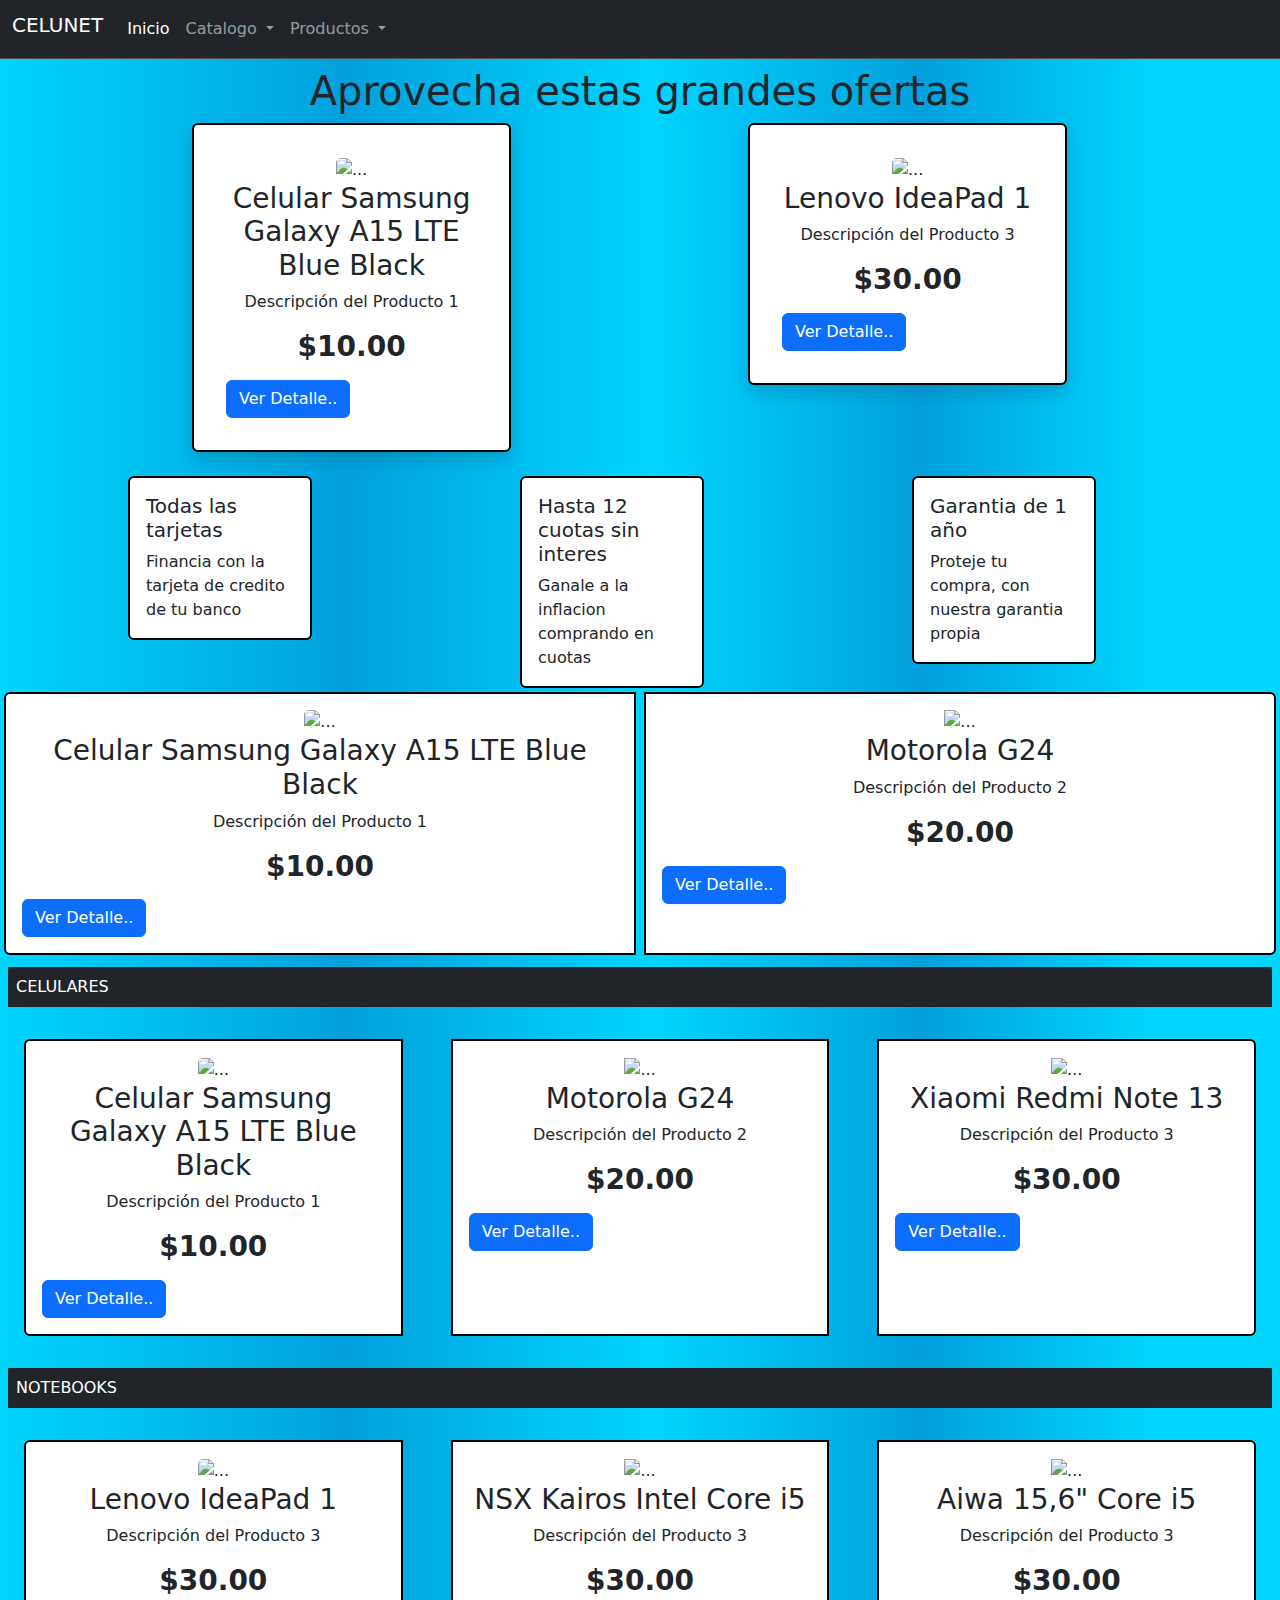
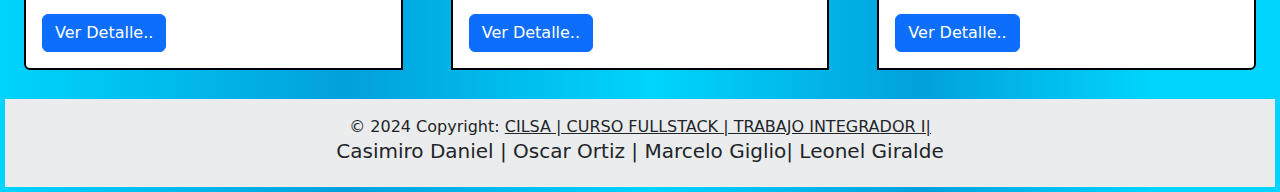
==== index.html @ dfaabbd1 "Merge branch 'main' into Oscar" ====
﻿<!DOCTYPE html>

<html lang="en" xmlns="http://www.w3.org/1999/xhtml">

<head>

    <meta charset="utf-8" />
    <title></title>
    <link rel="stylesheet" type="text/css" href="Style.css">
    <link href="https://cdn.jsdelivr.net/npm/bootstrap@5.3.3/dist/css/bootstrap.min.css" rel="stylesheet" integrity="sha384-QWTKZyjpPEjISv5WaRU9OFeRpok6YctnYmDr5pNlyT2bRjXh0JMhjY6hW+ALEwIH" crossorigin="anonymous">
</head>

<body>

<!-- navbar -->
<nav class="navbar  navbar-expand-lg bg-dark border-bottom border-body" data-bs-theme="dark">
  <div class="container-fluid">
      <a class="navbar-brand h1" href="#">
      CELUNET
    </a>
    <button class="navbar-toggler" type="button" data-bs-toggle="collapse" data-bs-target="#navbarNavDropdown" aria-controls="navbarNavDropdown" aria-expanded="false" aria-label="Toggle navigation">
      <span class="navbar-toggler-icon"></span>
    </button>
    <div class="collapse navbar-collapse" id="navbarNavDropdown">
      <ul class="navbar-nav">
        <li class="nav-item">
          <a class="nav-link active" aria-current="page" href="#">Inicio</a>
        </li>
        <li class="nav-item dropdown">
          <a class="nav-link dropdown-toggle" href="#" role="button" data-bs-toggle="dropdown" aria-expanded="false">
            Catalogo
          </a>
          <ul class="dropdown-menu">

            <li><a class="dropdown-item" href="#">Todo</a></li>
            <li><a class="dropdown-item" href="/Celulares.html">Celulares</a></li>
            <li><a class="dropdown-item" href="/Notebooks.html">Notebooks</a></li>
          </ul>
        </li>
        <li class="nav-item dropdown">
          <a class="nav-link dropdown-toggle" href="Descripcion.html" role="button" data-bs-toggle="dropdown" aria-expanded="false">
            Productos
          </a>
          <ul class="dropdown-menu">

            <li><a class="dropdown-item" href="Descripcion.html" data-id="1">Celular1</a></li>
            <li><a class="dropdown-item" href="Descripcion.html" data-id="2">Celular2</a></li>
            <li><a class="dropdown-item" href="Descripcion.html" data-id="3">Celular3</a></li>
            <li><a class="dropdown-item" href="Descripcion.html" data-id="4">Notebook1</a></li>
            <li><a class="dropdown-item" href="Descripcion.html" data-id="5">Notebook2</a></li>
            <li><a class="dropdown-item" href="Descripcion.html" data-id="6">Notebook3</a></li>

          </ul>
        </li>
      </ul>
    </div>
  </div>
</nav>
<!-- titulo -->
<p class="text-center m-2 h1">Aprovecha estas grandes ofertas</p>

<section class="oferta">
<div class="row">
  <div class="col-sm-6 mb-3 mb-sm-0">
    <div class="card shadow p-3 mb-4 " style="width:60%; border: 2px solid black">

    
      <div class="card-body">
        <div  class="text-center tarjeta" data-id="1"><!-- Aquí se mostrarán los datos --></div>
        <button class="btn-mostrar btn btn-primary " data-id="1">Ver Detalle..</button>
        <!--h5 class="card-title">Celular Samsung Galaxy A15 LTE Blue Black<h5>
        <p class="card-text">ANTES $419.999  AHORA $349.999</p>
        <a href="#" class="btn btn-primary">Ver Producto</a-->

      </div>
    </div>
  </div>
  <div class="col-sm-6 mb-3 mb-sm-0">
    <div class="card shadow p-3 mb-4 " style="width:60%; border: 2px solid black">

    
      <div class="card-body">
        <div  class="text-center tarjeta" data-id="4"><!-- Aquí se mostrarán los datos --></div>
        <button class="btn-mostrar btn btn-primary " data-id="1">Ver Detalle..</button>
        <!--h5 class="card-title">Notebook Lenovo IdeaPad 1 14” Intel Celeron<h5>
        <p class="card-text">ANTES $749.999    AHORA $699.999</p>
        <a href="#" class="btn btn-primary">Ver Producto</a-->

      </div>
    </div>
</div>
</section>
<!-- beneficios -->
<section class="beneficios">

      


    <div class="row">
      <div class="col-sm-4 mb-3 mb-sm-2">
        <div class="card" style="width:50%; border: 2px solid black">
          <div class="card-body">
            <h5 class="card-title">Todas las tarjetas</h5>
            <p class="card-text">Financia con la tarjeta de credito de tu banco</p>
          </div>
        </div>
      </div>
      <div class="col-sm-4">
        <div class="card" style="width:50%; border: 2px solid black">
          <div class="card-body">
            <h5 class="card-title">Hasta 12 cuotas sin interes</h5>
            <p class="card-text">Ganale a la inflacion comprando en cuotas</p>
          </div>
        </div>
      </div>
      <div class="col-sm-4">
        <div class="card" style="width:50%; border: 2px solid black">
          <div class="card-body">
            <h5 class="card-title">Garantia de 1 año</h5>
            <p class="card-text">Proteje tu compra, con nuestra garantia propia</p>
          </div>
        </div>
      </div>
    </div>
  </section>
  <!-- lista productos -->
  <div class="card-group">
    <div class="card m-1" style="border: 2px solid black">
      
      <div class="card-body">
        <div  class="text-center tarjeta" data-id="1"><!-- Aquí se mostrarán los datos --></div>
        <button class="btn-mostrar btn btn-primary " data-id="1">Ver Detalle..</button>
        <!--h5 class="card-title">Samsung Galaxy A15</h5>
        <button type="button" class="btn btn-primary">Ver Producto</button-->
      </div>
    </div>
    <div class="card m-1" style="border: 2px solid black">
     
      <div class="card-body">
        <div  class="text-center tarjeta" data-id="2"><!-- Aquí se mostrarán los datos --></div>
        <button class="btn-mostrar btn btn-primary " data-id="1">Ver Detalle..</button>
        <!--h5 class="card-title">Motorola G24</h5>
        <button type="button" class="btn btn-primary">Ver Producto</button-->
      </div>
    </div>

  </div>
</div>
</section>
<!-- lista productos -->

<span class="d-block m-2 p-2 text-bg-dark">CELULARES</span>

<div class="card-group">
  <div class="card m-4" style="border: 2px solid black">

    
    <div class="card-body" >
      <div  class="text-center tarjeta" data-id="1"><!-- Aquí se mostrarán los datos --></div>
      <button class="btn-mostrar btn btn-primary " data-id="1">Ver Detalle..</button>
      <!--h5 class="card-title">Samsung Galaxy A15</h5>
      <button type="button" class="btn btn-primary">Ver Producto</button-->
    </div>
  </div>
  <div class="card m-4" style="border: 2px solid black">
    
    <div class="card-body">
      <div  class="text-center tarjeta" data-id="2"><!-- Aquí se mostrarán los datos --></div>
      <button class="btn-mostrar btn btn-primary " data-id="2">Ver Detalle..</button>
      <!--h5 class="card-title">Motorola G24</h5>
      <button type="button" class="btn btn-primary">Ver Producto</button-->
    </div>
  </div>
  <div class="card m-4" style="border: 2px solid black">
    
    <div class="card-body">
      <div  class="text-center tarjeta" data-id="3"><!-- Aquí se mostrarán los datos --></div>
      <button class="btn-mostrar btn btn-primary " data-id="3">Ver Detalle..</button>
      <!--h5 class="card-title">Xiaomi Redmi Note 13</h5>
      <button type="button" class="btn btn-primary">Ver Producto</button-->
    </div>
  </div>
  </div>

  <span class="d-block m-2 p-2 text-bg-dark">NOTEBOOKS</span>

  <div class="card-group">

    <div class="card m-4" style="border: 2px solid black">
     
      <div class="card-body">
        <div  class="text-center tarjeta" data-id="4"><!-- Aquí se mostrarán los datos --></div>
        <button class="btn-mostrar btn btn-primary " data-id="4">Ver Detalle..</button>
        <!--h5 class="card-title">Lenovo IdeaPad 1 </h5>
        <button type="button" class="btn btn-primary">Ver Producto</button-->
      </div>
    </div>
    <div class="card m-4" style="border: 2px solid black">
     
      <div class="card-body">
        <div  class="text-center tarjeta" data-id="5"><!-- Aquí se mostrarán los datos --></div>
        <button class="btn-mostrar btn btn-primary " data-id="5">Ver Detalle..</button>
        <!--h5 class="card-title">NSX Kairos Intel Core i5 </h5>
        <button type="button" class="btn btn-primary">Ver Producto</button-->
      </div>
    </div>
    <div class="card m-4" style="border: 2px solid black">
     
      <div class="card-body">
        <div  class="text-center tarjeta" data-id="6"><!-- Aquí se mostrarán los datos --></div>
        <button class="btn-mostrar btn btn-primary " data-id="6">Ver Detalle..</button>
        <!--h5 class="card-title"> Aiwa 15,6" Core i5</h5>
        <button type="button" class="btn btn-primary">Ver Producto</button-->

      </div>

    </div>
  </div>
  <!-- footer -->
  <footer class="bg-body-tertiary text-center" style="margin: 5px;">


  <!-- Copyright -->
  <div class="text-center p-3" style="background-color: rgba(0, 0, 0, 0.05);">
    © 2024 Copyright:
    <a class="text-body" href=""> CILSA | CURSO FULLSTACK | TRABAJO INTEGRADOR I|</a>
    <p class="text-center h5">Casimiro Daniel | Oscar Ortiz | Marcelo Giglio| Leonel Giralde</p>
  </div>
</footer>
</div>


<script src="https://cdn.jsdelivr.net/npm/bootstrap@5.3.3/dist/js/bootstrap.bundle.min.js" integrity="sha384-YvpcrYf0tY3lHB60NNkmXc5s9fDVZLESaAA55NDzOxhy9GkcIdslK1eN7N6jIeHz" crossorigin="anonymous"></script>
<script src="Script1.js"></script>
</body>
</html>
---- Style.css ----
﻿body {
	background: linear-gradient(90deg, rgba(0, 212, 255, 1) 0%, rgba(2, 160, 221, 1) 27%, rgba(0, 212, 255, 1) 51%, rgba(2, 160, 221, 1) 72%, rgba(0, 212, 255, 1) 90%);
}

.oferta {
	margin-left: 15%;

}

.beneficios {
	margin-left: 10%;
}

.item {
	border-radius: 10px;
}

.item img {
	object-fit: cover;
	border-radius: 10px 10px 0 0;
	transition: all .5s;
}

.item:hover {
	box-shadow: 0 10px 20px rgba(0, 0, 0, 0.20);
}

.item figure {
	overflow: hidden;
}

.item:hover img {
	transform: scale(1.2);
	/*Escalar un 120%*/
}
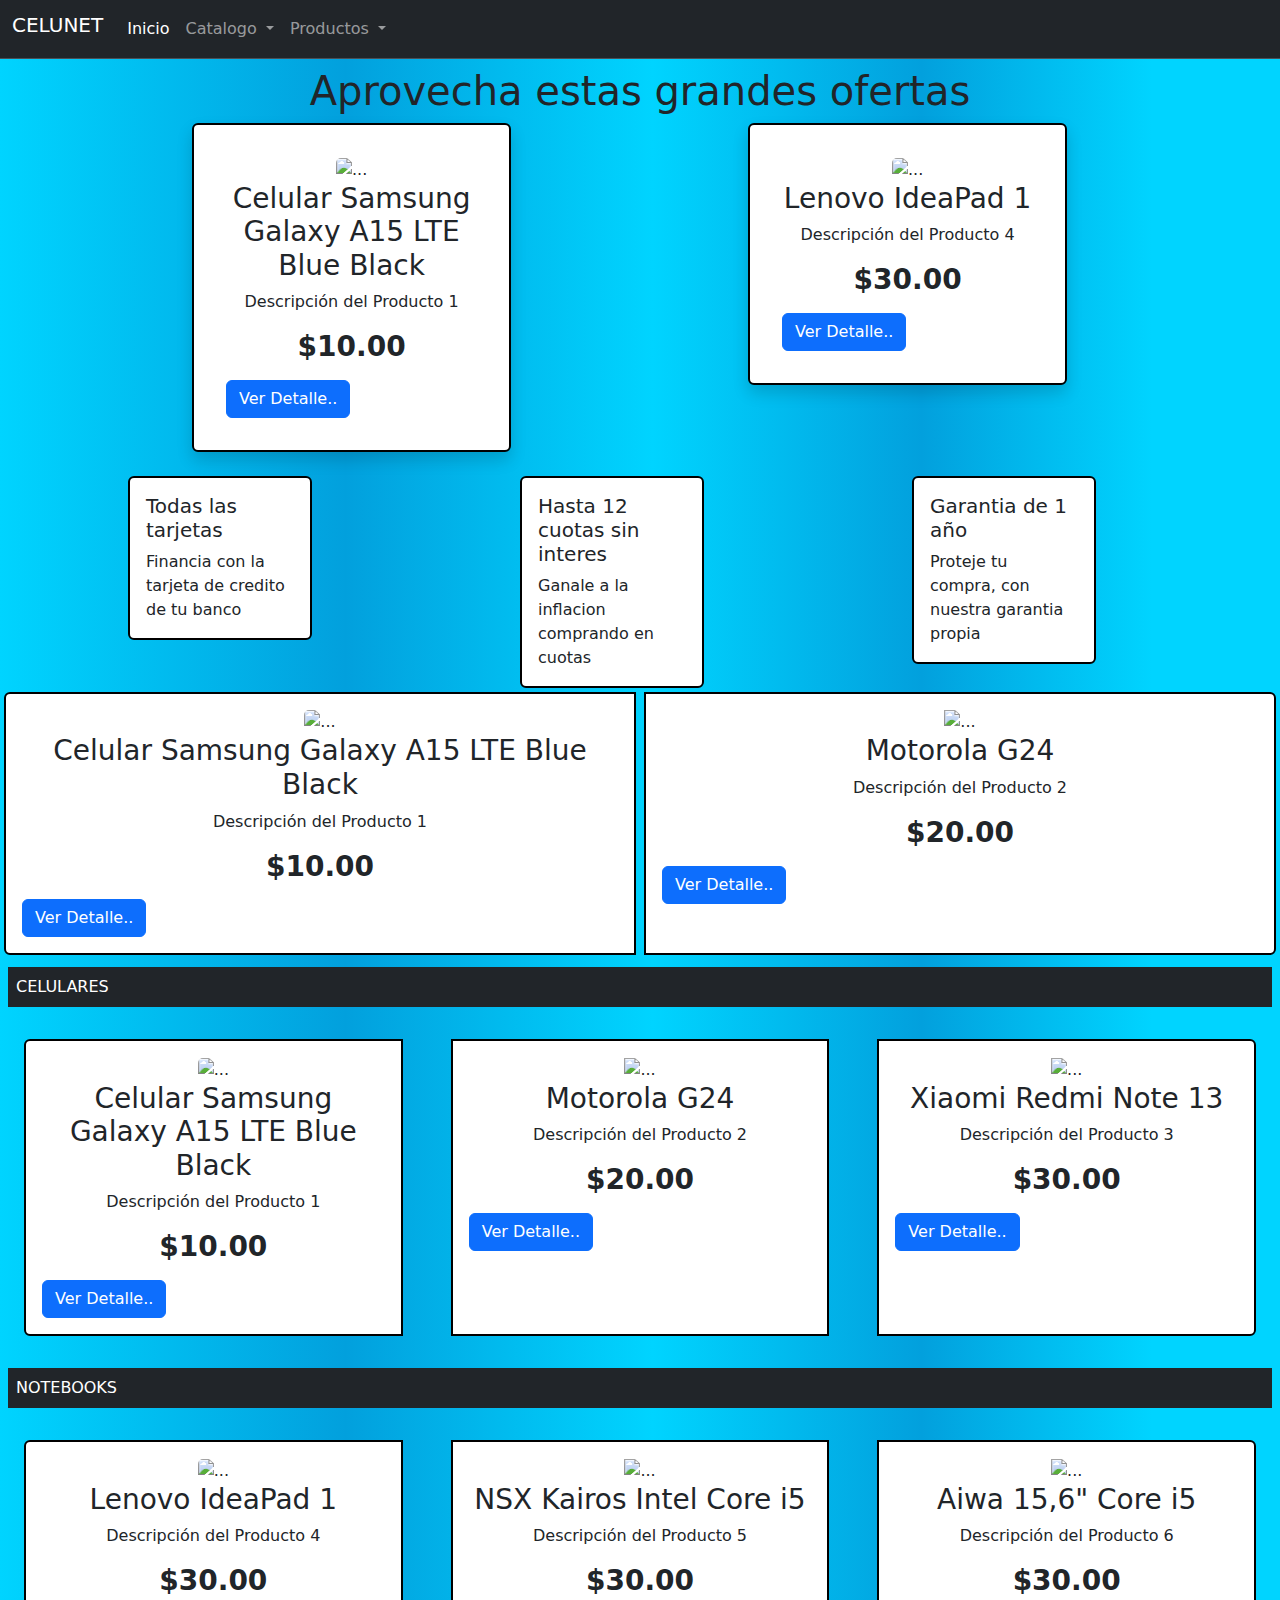
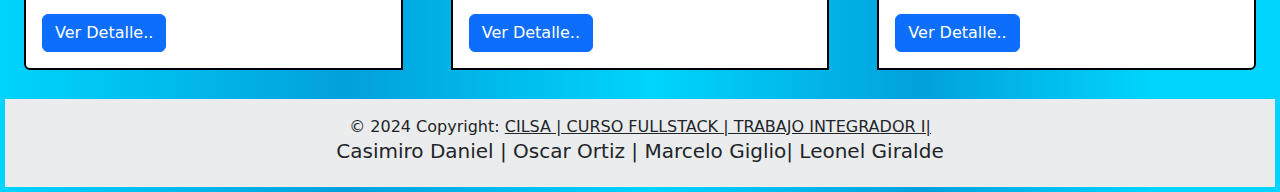
==== commit 31eaa635: "Datalle del producto" ====
--- a/index.html
+++ b/index.html
@@ -15,7 +15,7 @@
 <!-- navbar -->
 <nav class="navbar  navbar-expand-lg bg-dark border-bottom border-body" data-bs-theme="dark">
   <div class="container-fluid">
-      <a class="navbar-brand h1" href="#">
+      <a class="navbar-brand h1" href="/index.html">
       CELUNET
     </a>
     <button class="navbar-toggler" type="button" data-bs-toggle="collapse" data-bs-target="#navbarNavDropdown" aria-controls="navbarNavDropdown" aria-expanded="false" aria-label="Toggle navigation">
@@ -31,7 +31,6 @@
             Catalogo
           </a>
           <ul class="dropdown-menu">
-
             <li><a class="dropdown-item" href="#">Todo</a></li>
             <li><a class="dropdown-item" href="/Celulares.html">Celulares</a></li>
             <li><a class="dropdown-item" href="/Notebooks.html">Notebooks</a></li>
@@ -42,14 +41,12 @@
             Productos
           </a>
           <ul class="dropdown-menu">
-
-            <li><a class="dropdown-item" href="Descripcion.html" data-id="1">Celular1</a></li>
-            <li><a class="dropdown-item" href="Descripcion.html" data-id="2">Celular2</a></li>
-            <li><a class="dropdown-item" href="Descripcion.html" data-id="3">Celular3</a></li>
-            <li><a class="dropdown-item" href="Descripcion.html" data-id="4">Notebook1</a></li>
-            <li><a class="dropdown-item" href="Descripcion.html" data-id="5">Notebook2</a></li>
-            <li><a class="dropdown-item" href="Descripcion.html" data-id="6">Notebook3</a></li>
-
+            <li><a class="dropdown-item item" data-id="1">Celular1</a></li>
+            <li><a class="dropdown-item item" data-id="2">Celular2</a></li>
+            <li><a class="dropdown-item item" data-id="3">Celular3</a></li>
+            <li><a class="dropdown-item item" data-id="4">Notebook1</a></li>
+            <li><a class="dropdown-item item" data-id="5">Notebook2</a></li>
+            <li><a class="dropdown-item item" data-id="6">Notebook3</a></li>
           </ul>
         </li>
       </ul>
@@ -63,29 +60,21 @@
 <div class="row">
   <div class="col-sm-6 mb-3 mb-sm-0">
     <div class="card shadow p-3 mb-4 " style="width:60%; border: 2px solid black">
-
     
       <div class="card-body">
         <div  class="text-center tarjeta" data-id="1"><!-- Aquí se mostrarán los datos --></div>
-        <button class="btn-mostrar btn btn-primary " data-id="1">Ver Detalle..</button>
-        <!--h5 class="card-title">Celular Samsung Galaxy A15 LTE Blue Black<h5>
-        <p class="card-text">ANTES $419.999  AHORA $349.999</p>
-        <a href="#" class="btn btn-primary">Ver Producto</a-->
-
+        <button class="btn-mostrar btn btn-primary item" data-id="1">Ver Detalle..</button>
+      
       </div>
     </div>
   </div>
   <div class="col-sm-6 mb-3 mb-sm-0">
     <div class="card shadow p-3 mb-4 " style="width:60%; border: 2px solid black">
-
     
       <div class="card-body">
         <div  class="text-center tarjeta" data-id="4"><!-- Aquí se mostrarán los datos --></div>
-        <button class="btn-mostrar btn btn-primary " data-id="1">Ver Detalle..</button>
-        <!--h5 class="card-title">Notebook Lenovo IdeaPad 1 14” Intel Celeron<h5>
-        <p class="card-text">ANTES $749.999    AHORA $699.999</p>
-        <a href="#" class="btn btn-primary">Ver Producto</a-->
-
+        <button class="btn-mostrar btn btn-primary item" data-id="4">Ver Detalle..</button>
+       
       </div>
     </div>
 </div>
@@ -129,18 +118,16 @@
       
       <div class="card-body">
         <div  class="text-center tarjeta" data-id="1"><!-- Aquí se mostrarán los datos --></div>
-        <button class="btn-mostrar btn btn-primary " data-id="1">Ver Detalle..</button>
-        <!--h5 class="card-title">Samsung Galaxy A15</h5>
-        <button type="button" class="btn btn-primary">Ver Producto</button-->
+        <button class="btn-mostrar btn btn-primary item" data-id="1">Ver Detalle..</button>
+        
       </div>
     </div>
     <div class="card m-1" style="border: 2px solid black">
      
       <div class="card-body">
         <div  class="text-center tarjeta" data-id="2"><!-- Aquí se mostrarán los datos --></div>
-        <button class="btn-mostrar btn btn-primary " data-id="1">Ver Detalle..</button>
-        <!--h5 class="card-title">Motorola G24</h5>
-        <button type="button" class="btn btn-primary">Ver Producto</button-->
+        <button class="btn-mostrar btn btn-primary item" data-id="2">Ver Detalle..</button>
+        
       </div>
     </div>
 
@@ -153,31 +140,27 @@
 
 <div class="card-group">
   <div class="card m-4" style="border: 2px solid black">
-
     
     <div class="card-body" >
       <div  class="text-center tarjeta" data-id="1"><!-- Aquí se mostrarán los datos --></div>
-      <button class="btn-mostrar btn btn-primary " data-id="1">Ver Detalle..</button>
-      <!--h5 class="card-title">Samsung Galaxy A15</h5>
-      <button type="button" class="btn btn-primary">Ver Producto</button-->
+      <button class="btn-mostrar btn btn-primary item" data-id="1">Ver Detalle..</button>
+      
     </div>
   </div>
   <div class="card m-4" style="border: 2px solid black">
     
     <div class="card-body">
       <div  class="text-center tarjeta" data-id="2"><!-- Aquí se mostrarán los datos --></div>
-      <button class="btn-mostrar btn btn-primary " data-id="2">Ver Detalle..</button>
-      <!--h5 class="card-title">Motorola G24</h5>
-      <button type="button" class="btn btn-primary">Ver Producto</button-->
+      <button class="btn-mostrar btn btn-primary item" data-id="2">Ver Detalle..</button>
+      
     </div>
   </div>
   <div class="card m-4" style="border: 2px solid black">
     
     <div class="card-body">
       <div  class="text-center tarjeta" data-id="3"><!-- Aquí se mostrarán los datos --></div>
-      <button class="btn-mostrar btn btn-primary " data-id="3">Ver Detalle..</button>
-      <!--h5 class="card-title">Xiaomi Redmi Note 13</h5>
-      <button type="button" class="btn btn-primary">Ver Producto</button-->
+      <button class="btn-mostrar btn btn-primary item" data-id="3">Ver Detalle..</button>
+      
     </div>
   </div>
   </div>
@@ -190,30 +173,26 @@
      
       <div class="card-body">
         <div  class="text-center tarjeta" data-id="4"><!-- Aquí se mostrarán los datos --></div>
-        <button class="btn-mostrar btn btn-primary " data-id="4">Ver Detalle..</button>
-        <!--h5 class="card-title">Lenovo IdeaPad 1 </h5>
-        <button type="button" class="btn btn-primary">Ver Producto</button-->
+        <button class="btn-mostrar btn btn-primary item" data-id="4">Ver Detalle..</button>
+        
       </div>
     </div>
     <div class="card m-4" style="border: 2px solid black">
      
       <div class="card-body">
         <div  class="text-center tarjeta" data-id="5"><!-- Aquí se mostrarán los datos --></div>
-        <button class="btn-mostrar btn btn-primary " data-id="5">Ver Detalle..</button>
-        <!--h5 class="card-title">NSX Kairos Intel Core i5 </h5>
-        <button type="button" class="btn btn-primary">Ver Producto</button-->
+        <button class="btn-mostrar btn btn-primary item" data-id="5">Ver Detalle..</button>
+        
       </div>
     </div>
     <div class="card m-4" style="border: 2px solid black">
      
       <div class="card-body">
         <div  class="text-center tarjeta" data-id="6"><!-- Aquí se mostrarán los datos --></div>
-        <button class="btn-mostrar btn btn-primary " data-id="6">Ver Detalle..</button>
-        <!--h5 class="card-title"> Aiwa 15,6" Core i5</h5>
-        <button type="button" class="btn btn-primary">Ver Producto</button-->
-
-      </div>
-
+        <button class="btn-mostrar btn btn-primary item" data-id="6">Ver Detalle..</button>
+        
+
+      </div>
     </div>
   </div>
   <!-- footer -->
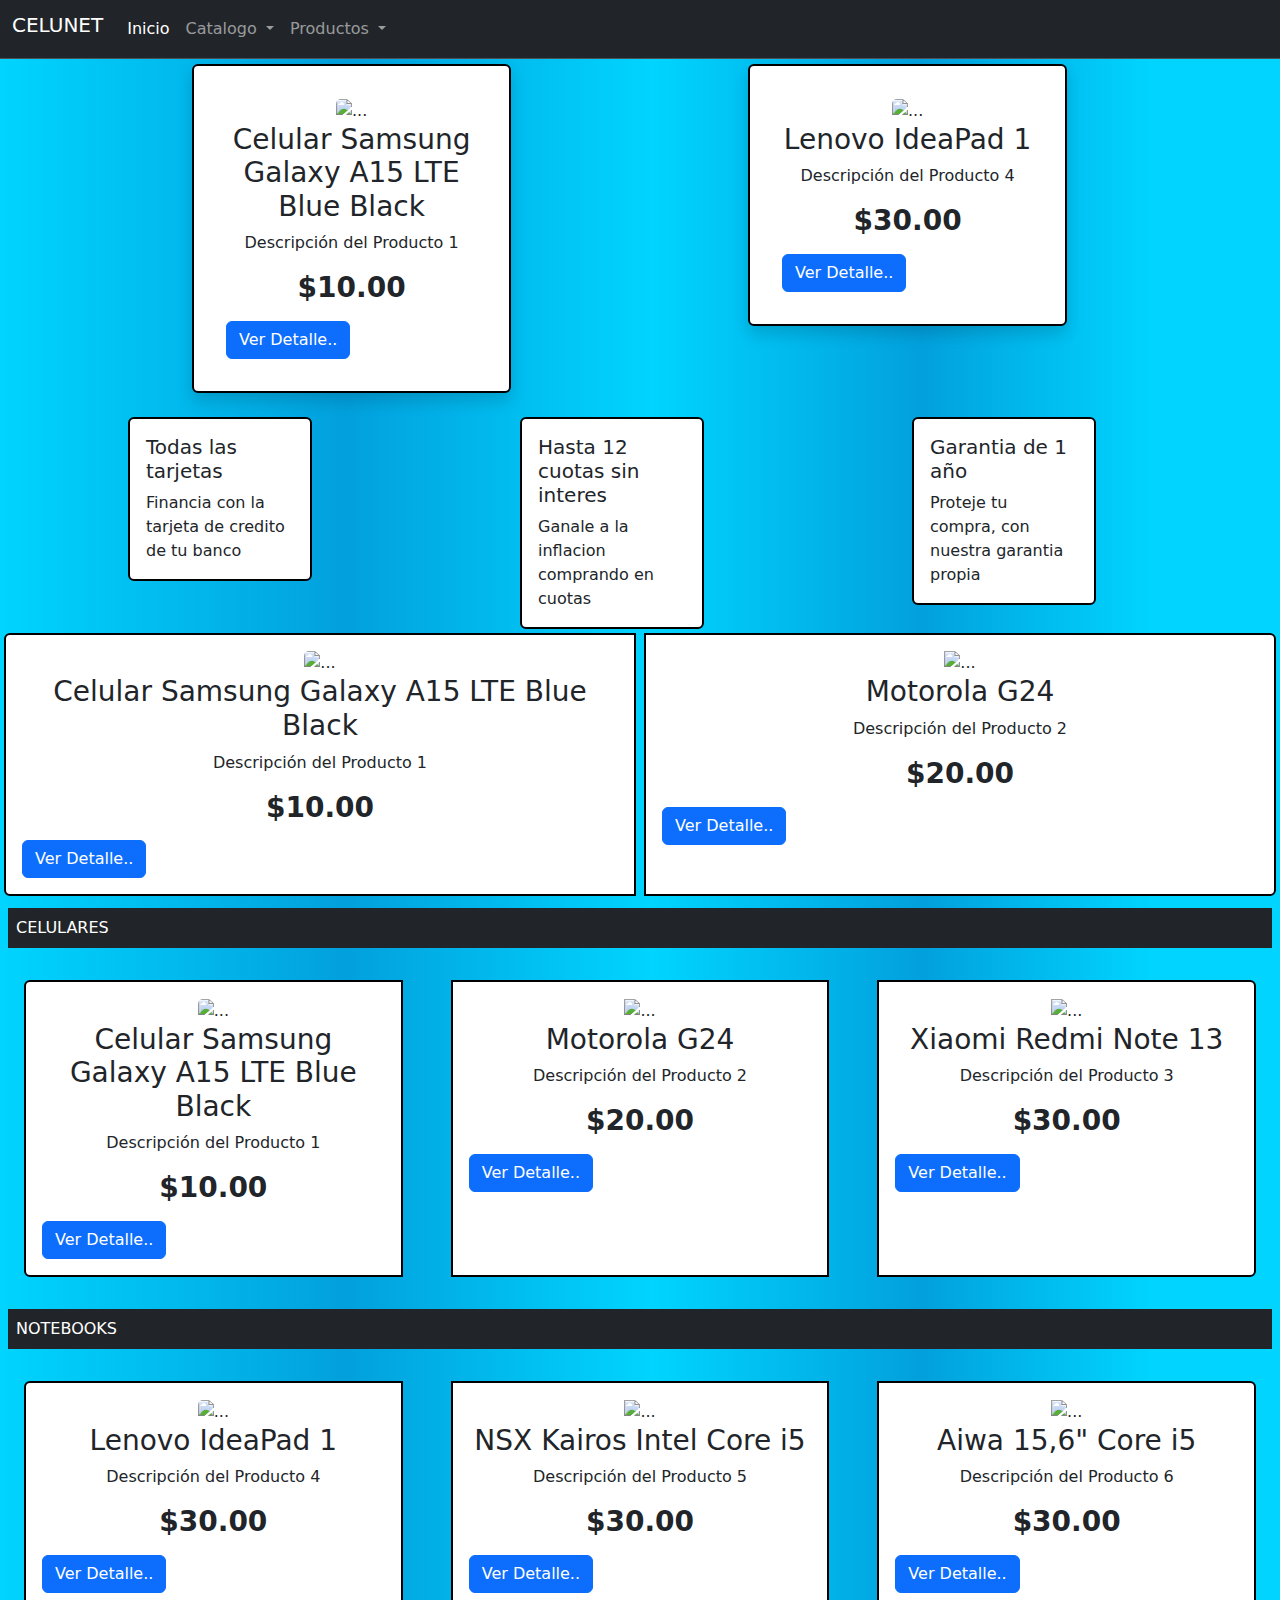
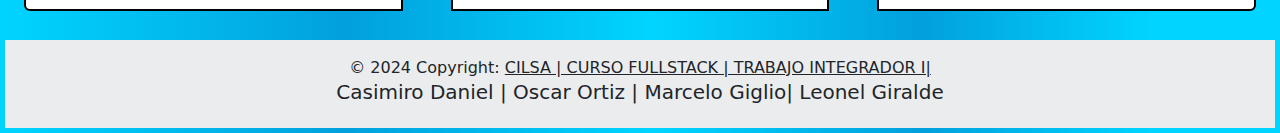
==== commit 837b6d36: "Actualiza Notebooks.hml" ====
--- a/index.html
+++ b/index.html
@@ -13,7 +13,7 @@
 <body>
 
 <!-- navbar -->
-<nav class="navbar  navbar-expand-lg bg-dark border-bottom border-body" data-bs-theme="dark">
+<nav class="navbar  navbar-expand-lg bg-dark border-bottom border-body fixed-top" data-bs-theme="dark">
   <div class="container-fluid">
       <a class="navbar-brand h1" href="/index.html">
       CELUNET
@@ -24,14 +24,14 @@
     <div class="collapse navbar-collapse" id="navbarNavDropdown">
       <ul class="navbar-nav">
         <li class="nav-item">
-          <a class="nav-link active" aria-current="page" href="#">Inicio</a>
+          <a class="nav-link active" aria-current="page" href="/index.html">Inicio</a>
         </li>
         <li class="nav-item dropdown">
           <a class="nav-link dropdown-toggle" href="#" role="button" data-bs-toggle="dropdown" aria-expanded="false">
             Catalogo
           </a>
           <ul class="dropdown-menu">
-            <li><a class="dropdown-item" href="#">Todo</a></li>
+            <li><a class="dropdown-item" href="/Todo.html">Todo</a></li>
             <li><a class="dropdown-item" href="/Celulares.html">Celulares</a></li>
             <li><a class="dropdown-item" href="/Notebooks.html">Notebooks</a></li>
           </ul>
@@ -41,12 +41,12 @@
             Productos
           </a>
           <ul class="dropdown-menu">
-            <li><a class="dropdown-item item" data-id="1">Celular1</a></li>
-            <li><a class="dropdown-item item" data-id="2">Celular2</a></li>
-            <li><a class="dropdown-item item" data-id="3">Celular3</a></li>
-            <li><a class="dropdown-item item" data-id="4">Notebook1</a></li>
-            <li><a class="dropdown-item item" data-id="5">Notebook2</a></li>
-            <li><a class="dropdown-item item" data-id="6">Notebook3</a></li>
+            <li><a class="dropdown-item item" data-id="1">Celular Samsung Galaxy</a></li>
+            <li><a class="dropdown-item item" data-id="2">Celular Motorola G24</a></li>
+            <li><a class="dropdown-item item" data-id="3">Celular Xiaomi Redmi</a></li>
+            <li><a class="dropdown-item item" data-id="4">Notebook Lenovo IdeaPad 1</a></li>
+            <li><a class="dropdown-item item" data-id="5">Notebook NSX Kairos</a></li>
+            <li><a class="dropdown-item item" data-id="6">Notebook Aiwa 15,6"</a></li>
           </ul>
         </li>
       </ul>
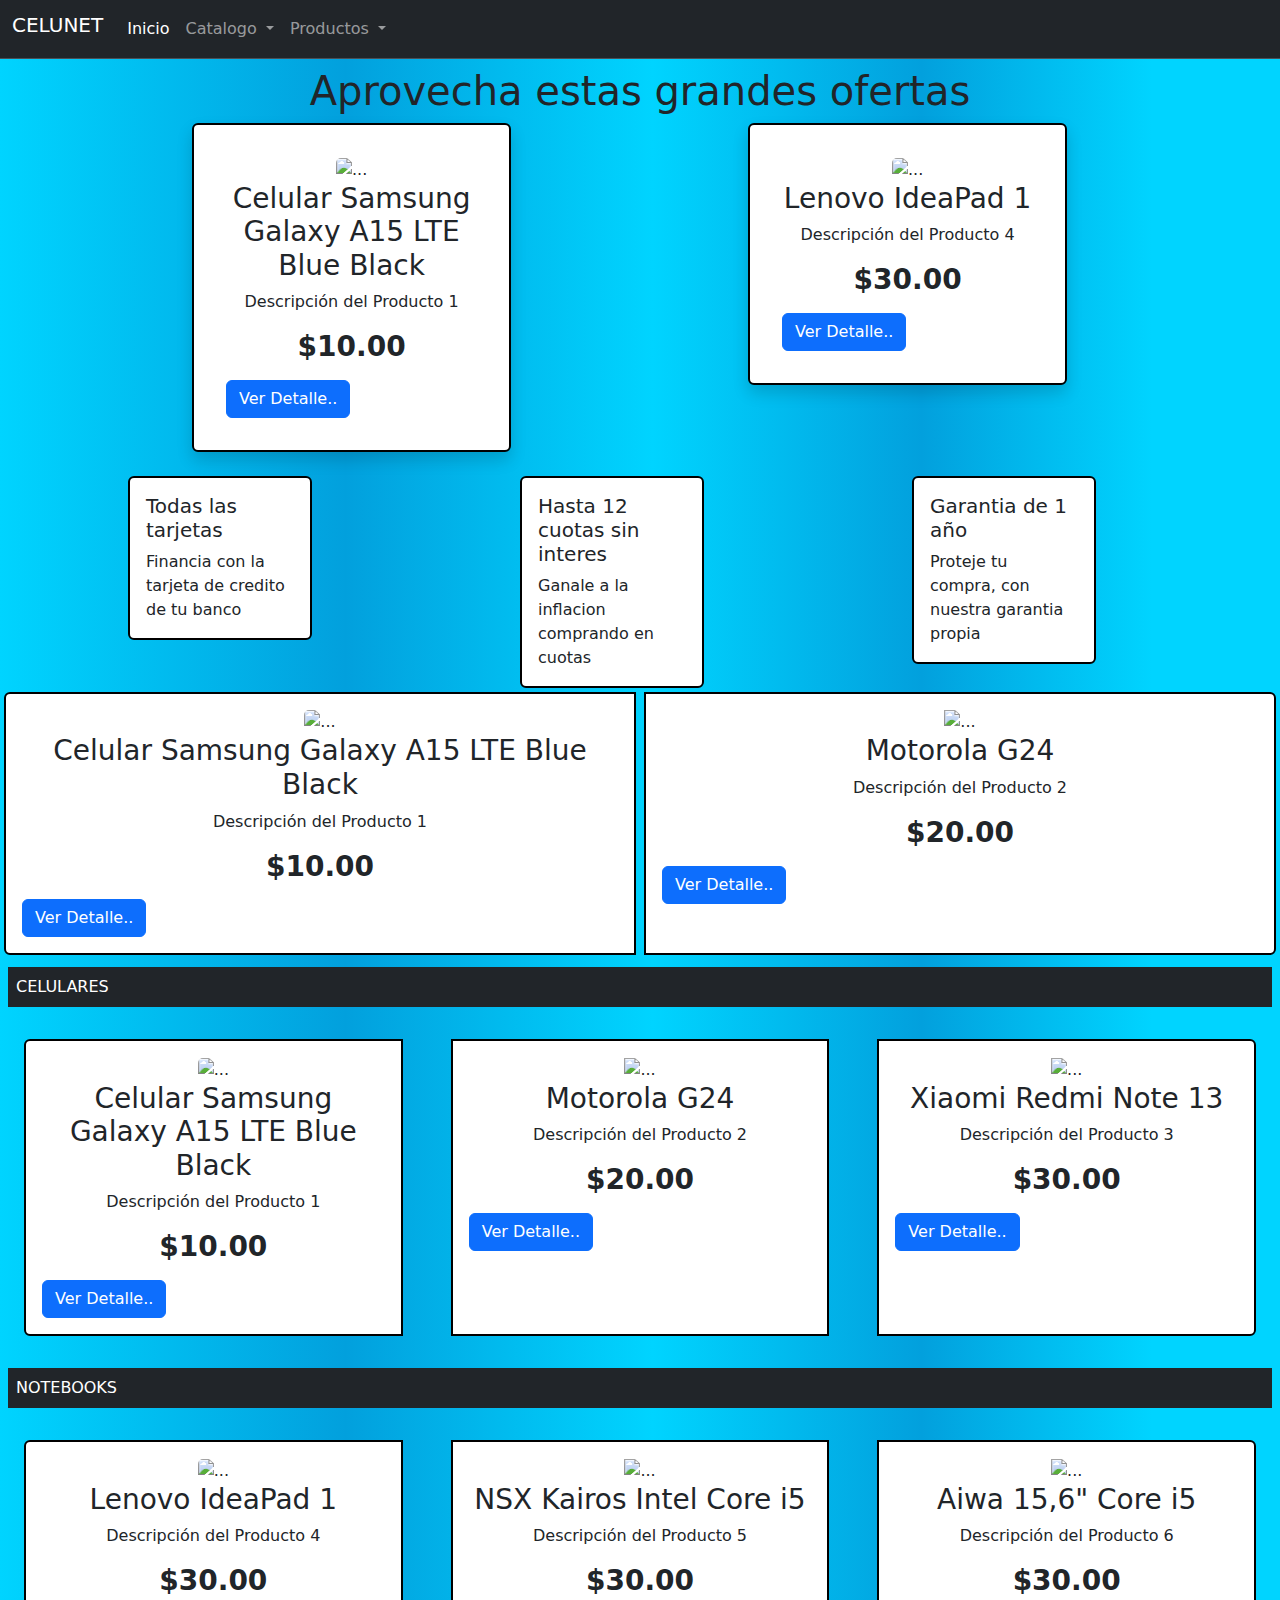
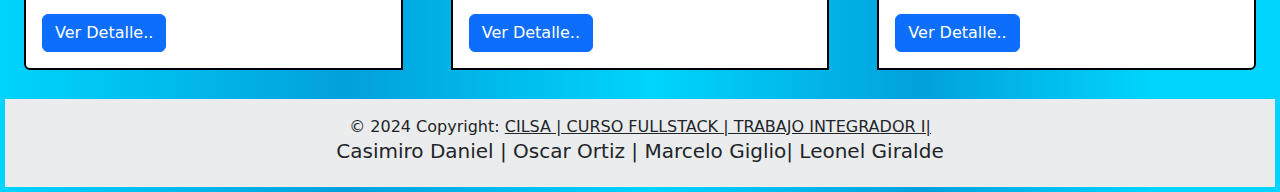
==== commit 94b2f90a: "pagina todo" ====
--- a/index.html
+++ b/index.html
@@ -13,7 +13,7 @@
 <body>
 
 <!-- navbar -->
-<nav class="navbar  navbar-expand-lg bg-dark border-bottom border-body fixed-top" data-bs-theme="dark">
+<nav class="navbar  navbar-expand-lg bg-dark border-bottom border-body" data-bs-theme="dark">
   <div class="container-fluid">
       <a class="navbar-brand h1" href="/index.html">
       CELUNET
@@ -24,14 +24,14 @@
     <div class="collapse navbar-collapse" id="navbarNavDropdown">
       <ul class="navbar-nav">
         <li class="nav-item">
-          <a class="nav-link active" aria-current="page" href="/index.html">Inicio</a>
+          <a class="nav-link active" aria-current="page" href="#">Inicio</a>
         </li>
         <li class="nav-item dropdown">
           <a class="nav-link dropdown-toggle" href="#" role="button" data-bs-toggle="dropdown" aria-expanded="false">
             Catalogo
           </a>
           <ul class="dropdown-menu">
-            <li><a class="dropdown-item" href="/Todo.html">Todo</a></li>
+            <li><a class="dropdown-item" href="/">Todo</a></li>
             <li><a class="dropdown-item" href="/Celulares.html">Celulares</a></li>
             <li><a class="dropdown-item" href="/Notebooks.html">Notebooks</a></li>
           </ul>
@@ -42,11 +42,11 @@
           </a>
           <ul class="dropdown-menu">
             <li><a class="dropdown-item item" data-id="1">Celular Samsung Galaxy</a></li>
-            <li><a class="dropdown-item item" data-id="2">Celular Motorola G24</a></li>
-            <li><a class="dropdown-item item" data-id="3">Celular Xiaomi Redmi</a></li>
-            <li><a class="dropdown-item item" data-id="4">Notebook Lenovo IdeaPad 1</a></li>
-            <li><a class="dropdown-item item" data-id="5">Notebook NSX Kairos</a></li>
-            <li><a class="dropdown-item item" data-id="6">Notebook Aiwa 15,6"</a></li>
+                  <li><a class="dropdown-item item" data-id="2">Celular Motorola G24</a></li>
+                  <li><a class="dropdown-item item" data-id="3">Celular Xiaomi Redmi</a></li>
+                  <li><a class="dropdown-item item" data-id="4">Notebook Lenovo IdeaPad 1</a></li>
+                  <li><a class="dropdown-item item" data-id="5">Notebook NSX Kairos</a></li>
+                  <li><a class="dropdown-item item" data-id="6">Notebook Aiwa 15,6"</a></li>
           </ul>
         </li>
       </ul>
--- a/Style.css
+++ b/Style.css
@@ -6,6 +6,7 @@
 	margin-left: 15%;
 
 }
+
 
 .beneficios {
 	margin-left: 10%;
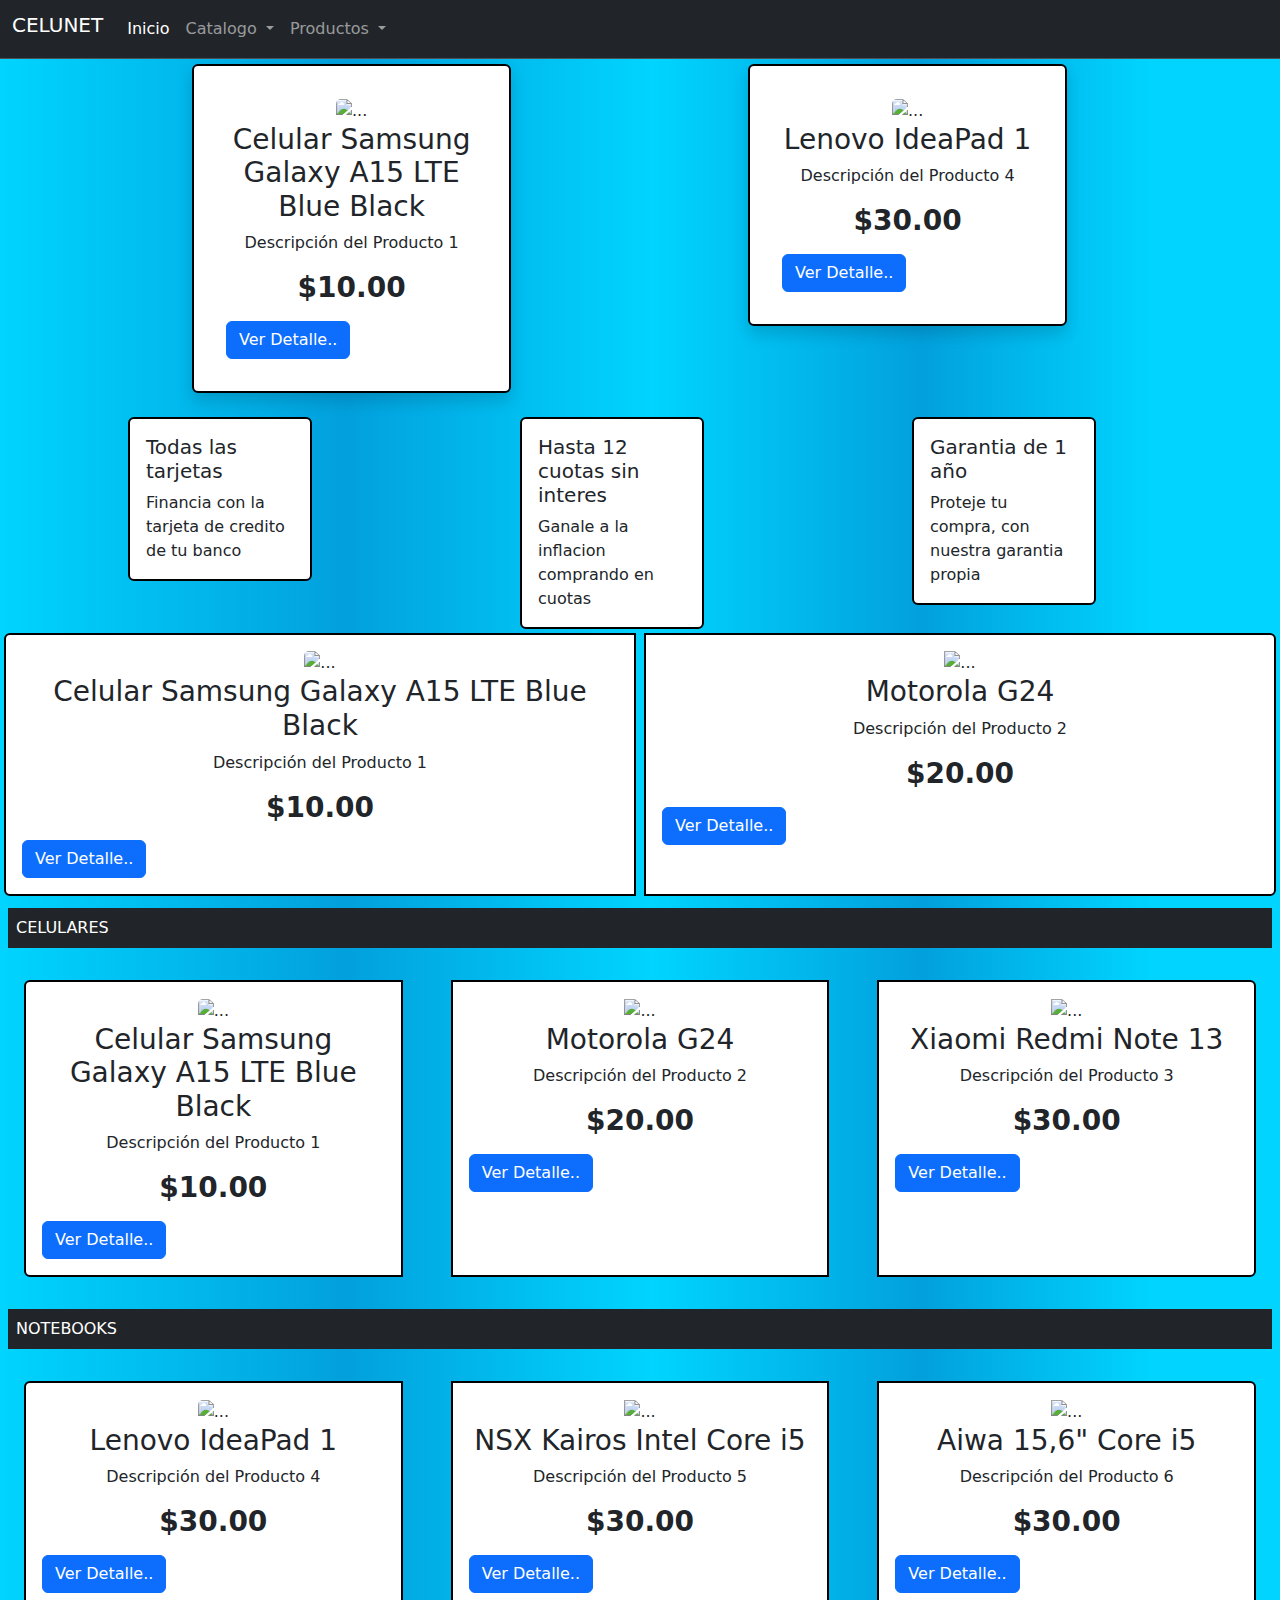
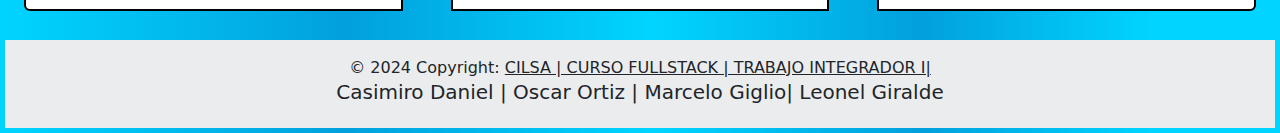
==== commit ab189630: "Merge branch 'main' into Leonel" ====
--- a/index.html
+++ b/index.html
@@ -13,7 +13,7 @@
 <body>
 
 <!-- navbar -->
-<nav class="navbar  navbar-expand-lg bg-dark border-bottom border-body" data-bs-theme="dark">
+<nav class="navbar  navbar-expand-lg bg-dark border-bottom border-body fixed-top" data-bs-theme="dark">
   <div class="container-fluid">
       <a class="navbar-brand h1" href="/index.html">
       CELUNET
@@ -24,14 +24,16 @@
     <div class="collapse navbar-collapse" id="navbarNavDropdown">
       <ul class="navbar-nav">
         <li class="nav-item">
-          <a class="nav-link active" aria-current="page" href="#">Inicio</a>
+          <a class="nav-link active" aria-current="page" href="/index.html">Inicio</a>
         </li>
         <li class="nav-item dropdown">
           <a class="nav-link dropdown-toggle" href="#" role="button" data-bs-toggle="dropdown" aria-expanded="false">
             Catalogo
           </a>
           <ul class="dropdown-menu">
-            <li><a class="dropdown-item" href="/">Todo</a></li>
+
+            <li><a class="dropdown-item" href="/Todo.html">Todo</a></li>
+
             <li><a class="dropdown-item" href="/Celulares.html">Celulares</a></li>
             <li><a class="dropdown-item" href="/Notebooks.html">Notebooks</a></li>
           </ul>
@@ -42,11 +44,13 @@
           </a>
           <ul class="dropdown-menu">
             <li><a class="dropdown-item item" data-id="1">Celular Samsung Galaxy</a></li>
-                  <li><a class="dropdown-item item" data-id="2">Celular Motorola G24</a></li>
-                  <li><a class="dropdown-item item" data-id="3">Celular Xiaomi Redmi</a></li>
-                  <li><a class="dropdown-item item" data-id="4">Notebook Lenovo IdeaPad 1</a></li>
-                  <li><a class="dropdown-item item" data-id="5">Notebook NSX Kairos</a></li>
-                  <li><a class="dropdown-item item" data-id="6">Notebook Aiwa 15,6"</a></li>
+
+            <li><a class="dropdown-item item" data-id="2">Celular Motorola G24</a></li>
+            <li><a class="dropdown-item item" data-id="3">Celular Xiaomi Redmi</a></li>
+            <li><a class="dropdown-item item" data-id="4">Notebook Lenovo IdeaPad 1</a></li>
+            <li><a class="dropdown-item item" data-id="5">Notebook NSX Kairos</a></li>
+            <li><a class="dropdown-item item" data-id="6">Notebook Aiwa 15,6"</a></li>
+
           </ul>
         </li>
       </ul>
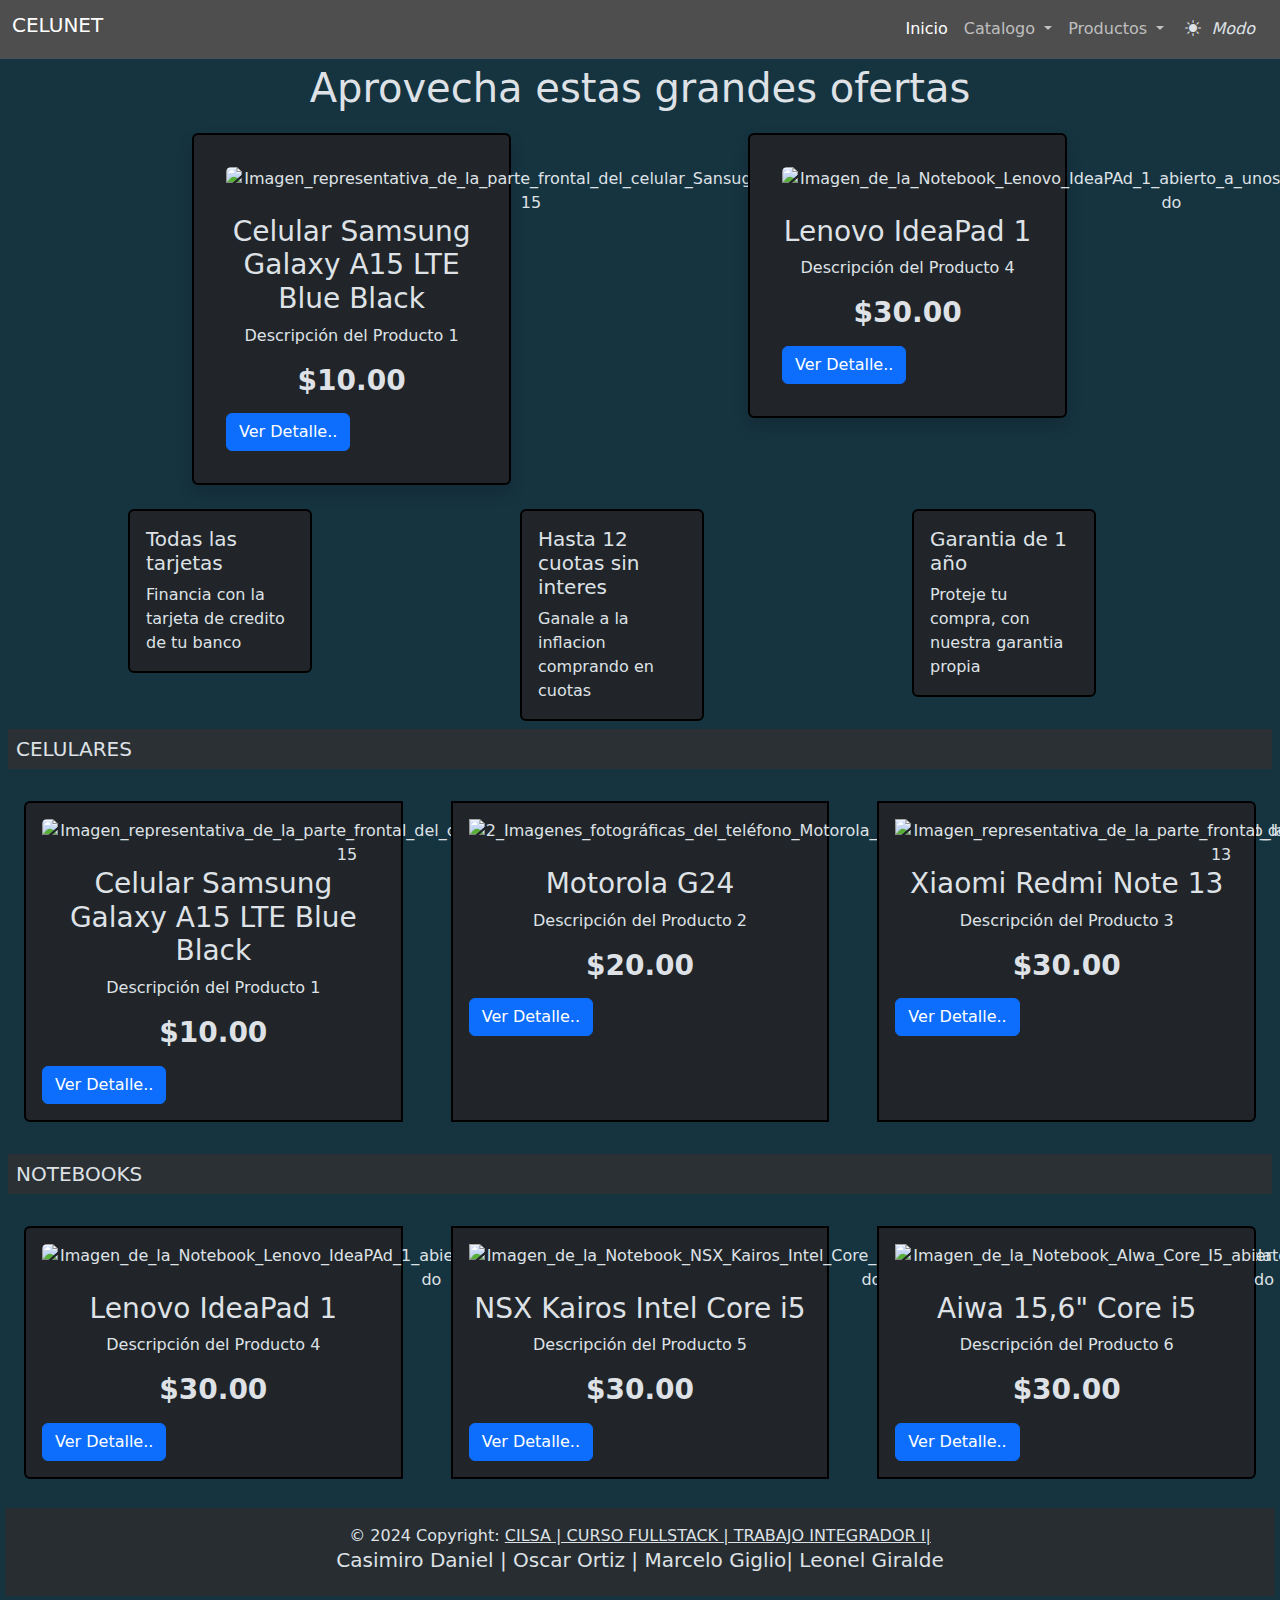
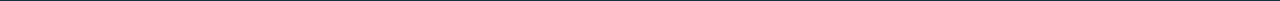
==== commit 253e32a8: "Se realiza correcciones" ====
--- a/index.html
+++ b/index.html
@@ -8,147 +8,128 @@
     <title></title>
     <link rel="stylesheet" type="text/css" href="Style.css">
     <link href="https://cdn.jsdelivr.net/npm/bootstrap@5.3.3/dist/css/bootstrap.min.css" rel="stylesheet" integrity="sha384-QWTKZyjpPEjISv5WaRU9OFeRpok6YctnYmDr5pNlyT2bRjXh0JMhjY6hW+ALEwIH" crossorigin="anonymous">
-</head>
+    <link rel="stylesheet" href="https://cdn.jsdelivr.net/npm/bootstrap-icons@1.11.3/font/bootstrap-icons.min.css">
+  </head>
 
-<body>
+<body  id="cuerpo">
 
 <!-- navbar -->
-<nav class="navbar  navbar-expand-lg bg-dark border-bottom border-body fixed-top" data-bs-theme="dark">
-  <div class="container-fluid">
-      <a class="navbar-brand h1" href="/index.html">
-      CELUNET
-    </a>
-    <button class="navbar-toggler" type="button" data-bs-toggle="collapse" data-bs-target="#navbarNavDropdown" aria-controls="navbarNavDropdown" aria-expanded="false" aria-label="Toggle navigation">
-      <span class="navbar-toggler-icon"></span>
-    </button>
-    <div class="collapse navbar-collapse" id="navbarNavDropdown">
-      <ul class="navbar-nav">
-        <li class="nav-item">
-          <a class="nav-link active" aria-current="page" href="/index.html">Inicio</a>
-        </li>
-        <li class="nav-item dropdown">
-          <a class="nav-link dropdown-toggle" href="#" role="button" data-bs-toggle="dropdown" aria-expanded="false">
-            Catalogo
-          </a>
-          <ul class="dropdown-menu">
 
-            <li><a class="dropdown-item" href="/Todo.html">Todo</a></li>
+  <nav id="menu" class="navbar  navbar-expand-lg border-bottom fixed-top"  >
+    <div class="container-fluid" >
+        <a class="navbar-brand h1" href="/index.html">
+        CELUNET
+      </a>
+      <button class="navbar-toggler" type="button" data-bs-toggle="collapse" data-bs-target="#navbarNavDropdown" aria-controls="navbarNavDropdown" aria-expanded="false" aria-label="Toggle navigation">
+        <span class="navbar-toggler-icon"></span>
+      </button>
+      <div class="collapse navbar-collapse" id="navbarNavDropdown">
+        <ul class="navbar-nav ms-auto">
+          <li class="nav-item">
+            <a class="nav-link active" aria-current="page" href="/index.html">Inicio</a>
+          </li>
+          <li class="nav-item dropdown">
+            <a class="nav-link dropdown-toggle" href="#" role="button" data-bs-toggle="dropdown" aria-expanded="false">
+              Catalogo
+            </a>
+            <ul class="dropdown-menu">
 
-            <li><a class="dropdown-item" href="/Celulares.html">Celulares</a></li>
-            <li><a class="dropdown-item" href="/Notebooks.html">Notebooks</a></li>
-          </ul>
-        </li>
-        <li class="nav-item dropdown">
-          <a class="nav-link dropdown-toggle" href="Descripcion.html" role="button" data-bs-toggle="dropdown" aria-expanded="false">
-            Productos
-          </a>
-          <ul class="dropdown-menu">
-            <li><a class="dropdown-item item" data-id="1">Celular Samsung Galaxy</a></li>
+              <li><a class="dropdown-item" href="/todo.html">Todo</a></li>
 
-            <li><a class="dropdown-item item" data-id="2">Celular Motorola G24</a></li>
-            <li><a class="dropdown-item item" data-id="3">Celular Xiaomi Redmi</a></li>
-            <li><a class="dropdown-item item" data-id="4">Notebook Lenovo IdeaPad 1</a></li>
-            <li><a class="dropdown-item item" data-id="5">Notebook NSX Kairos</a></li>
-            <li><a class="dropdown-item item" data-id="6">Notebook Aiwa 15,6"</a></li>
+              <li><a class="dropdown-item" href="/Celulares.html">Celulares</a></li>
+              <li><a class="dropdown-item" href="/Notebooks.html">Notebooks</a></li>
+            </ul>
+          </li>
+          
+          <li class="nav-item dropdown">
+            <a class="nav-link dropdown-toggle" href="Descripcion.html" role="button" data-bs-toggle="dropdown" aria-expanded="false">
+              Productos
+            </a>
+            <ul class="dropdown-menu">
+              <li><a class="dropdown-item item" data-id="1">Celular Samsung Galaxy</a></li>
 
-          </ul>
-        </li>
-      </ul>
+              <li><a class="dropdown-item item" data-id="2">Celular Motorola G24</a></li>
+              <li><a class="dropdown-item item" data-id="3">Celular Xiaomi Redmi</a></li>
+              <li><a class="dropdown-item item" data-id="4">Notebook Lenovo IdeaPad 1</a></li>
+              <li><a class="dropdown-item item" data-id="5">Notebook NSX Kairos</a></li>
+              <li><a class="dropdown-item item" data-id="6">Notebook Aiwa 15,6"</a></li>
+
+            </ul>
+          </li>
+        </ul>
+        <!-- Tema -->
+        <div class="" >
+          <button class="btn rounded-fill ms-auto" onclick="cambiarTema()" ><i class="bi bi-sun-fill" id="iconoModo">  Modo</i></button>
+        </div>  
+        <!--  -->
+      </div>
     </div>
+  </nav>
+
+<!-- titulo -->
+
+<div class="row titulo">
+  <div class="col">
+    <p class="text-center h1">Aprovecha estas grandes ofertas</p>
   </div>
-</nav>
-<!-- titulo -->
-<p class="text-center m-2 h1">Aprovecha estas grandes ofertas</p>
-
+</div>
+<!-- ***************** -->
 <section class="oferta">
 <div class="row">
   <div class="col-sm-6 mb-3 mb-sm-0">
-    <div class="card shadow p-3 mb-4 " style="width:60%; border: 2px solid black">
-    
+    <div class="card shadow p-3 mb-4 " style="width:60%; border: 2px solid black">    
       <div class="card-body">
         <div  class="text-center tarjeta" data-id="1"><!-- Aquí se mostrarán los datos --></div>
         <button class="btn-mostrar btn btn-primary item" data-id="1">Ver Detalle..</button>
-      
       </div>
     </div>
   </div>
   <div class="col-sm-6 mb-3 mb-sm-0">
     <div class="card shadow p-3 mb-4 " style="width:60%; border: 2px solid black">
-    
       <div class="card-body">
         <div  class="text-center tarjeta" data-id="4"><!-- Aquí se mostrarán los datos --></div>
         <button class="btn-mostrar btn btn-primary item" data-id="4">Ver Detalle..</button>
-       
       </div>
     </div>
 </div>
 </section>
 <!-- beneficios -->
 <section class="beneficios">
-
-      
-
-
-    <div class="row">
-      <div class="col-sm-4 mb-3 mb-sm-2">
-        <div class="card" style="width:50%; border: 2px solid black">
-          <div class="card-body">
-            <h5 class="card-title">Todas las tarjetas</h5>
-            <p class="card-text">Financia con la tarjeta de credito de tu banco</p>
-          </div>
-        </div>
-      </div>
-      <div class="col-sm-4">
-        <div class="card" style="width:50%; border: 2px solid black">
-          <div class="card-body">
-            <h5 class="card-title">Hasta 12 cuotas sin interes</h5>
-            <p class="card-text">Ganale a la inflacion comprando en cuotas</p>
-          </div>
-        </div>
-      </div>
-      <div class="col-sm-4">
-        <div class="card" style="width:50%; border: 2px solid black">
-          <div class="card-body">
-            <h5 class="card-title">Garantia de 1 año</h5>
-            <p class="card-text">Proteje tu compra, con nuestra garantia propia</p>
-          </div>
+  <div class="row">
+    <div class="col-sm-4 mb-3 mb-sm-2">
+      <div class="card" style="width:50%; border: 2px solid black">
+        <div class="card-body">
+          <h5 class="card-title">Todas las tarjetas</h5>
+          <p class="card-text">Financia con la tarjeta de credito de tu banco</p>
         </div>
       </div>
     </div>
-  </section>
-  <!-- lista productos -->
-  <div class="card-group">
-    <div class="card m-1" style="border: 2px solid black">
-      
-      <div class="card-body">
-        <div  class="text-center tarjeta" data-id="1"><!-- Aquí se mostrarán los datos --></div>
-        <button class="btn-mostrar btn btn-primary item" data-id="1">Ver Detalle..</button>
-        
+    <div class="col-sm-4">
+      <div class="card" style="width:50%; border: 2px solid black">
+        <div class="card-body">
+          <h5 class="card-title">Hasta 12 cuotas sin interes</h5>
+          <p class="card-text">Ganale a la inflacion comprando en cuotas</p>
+        </div>
       </div>
     </div>
-    <div class="card m-1" style="border: 2px solid black">
-     
-      <div class="card-body">
-        <div  class="text-center tarjeta" data-id="2"><!-- Aquí se mostrarán los datos --></div>
-        <button class="btn-mostrar btn btn-primary item" data-id="2">Ver Detalle..</button>
-        
+    <div class="col-sm-4">
+      <div class="card" style="width:50%; border: 2px solid black">
+        <div class="card-body">
+          <h5 class="card-title">Garantia de 1 año</h5>
+          <p class="card-text">Proteje tu compra, con nuestra garantia propia</p>
+        </div>
       </div>
     </div>
+  </div>
+</section>
 
-  </div>
-</div>
-</section>
 <!-- lista productos -->
-
-<span class="d-block m-2 p-2 text-bg-dark">CELULARES</span>
-
+<span class="d-block m-2 p-2 bg-body-tertiary h5">CELULARES</span>
 <div class="card-group">
   <div class="card m-4" style="border: 2px solid black">
-    
     <div class="card-body" >
       <div  class="text-center tarjeta" data-id="1"><!-- Aquí se mostrarán los datos --></div>
       <button class="btn-mostrar btn btn-primary item" data-id="1">Ver Detalle..</button>
-      
     </div>
   </div>
   <div class="card m-4" style="border: 2px solid black">
@@ -167,49 +148,39 @@
       
     </div>
   </div>
-  </div>
-
-  <span class="d-block m-2 p-2 text-bg-dark">NOTEBOOKS</span>
-
+</div>
+  <span class="d-block m-2 p-2 bg-body-tertiary h5">NOTEBOOKS</span>
+  
   <div class="card-group">
-
     <div class="card m-4" style="border: 2px solid black">
-     
       <div class="card-body">
         <div  class="text-center tarjeta" data-id="4"><!-- Aquí se mostrarán los datos --></div>
         <button class="btn-mostrar btn btn-primary item" data-id="4">Ver Detalle..</button>
-        
       </div>
     </div>
     <div class="card m-4" style="border: 2px solid black">
-     
       <div class="card-body">
         <div  class="text-center tarjeta" data-id="5"><!-- Aquí se mostrarán los datos --></div>
         <button class="btn-mostrar btn btn-primary item" data-id="5">Ver Detalle..</button>
-        
       </div>
     </div>
     <div class="card m-4" style="border: 2px solid black">
-     
       <div class="card-body">
         <div  class="text-center tarjeta" data-id="6"><!-- Aquí se mostrarán los datos --></div>
         <button class="btn-mostrar btn btn-primary item" data-id="6">Ver Detalle..</button>
-        
-
       </div>
     </div>
   </div>
   <!-- footer -->
+  <section> 
   <footer class="bg-body-tertiary text-center" style="margin: 5px;">
-
-
   <!-- Copyright -->
-  <div class="text-center p-3" style="background-color: rgba(0, 0, 0, 0.05);">
+    <div class="text-center p-3" style="background-color: rgba(0, 0, 0, 0.05);">
     © 2024 Copyright:
-    <a class="text-body" href=""> CILSA | CURSO FULLSTACK | TRABAJO INTEGRADOR I|</a>
-    <p class="text-center h5">Casimiro Daniel | Oscar Ortiz | Marcelo Giglio| Leonel Giralde</p>
-  </div>
-</footer>
+      <a class="text-body" href=""> CILSA | CURSO FULLSTACK | TRABAJO INTEGRADOR I|</a>
+     <p class="text-center h5">Casimiro Daniel | Oscar Ortiz | Marcelo Giglio| Leonel Giralde</p>
+    </div>
+  </footer></section>
 </div>
 
 
--- a/Style.css
+++ b/Style.css
@@ -1,13 +1,19 @@
-﻿body {
+﻿* {
+	margin: 0;
+	padding: 0;
+}
+/*body {
 	background: linear-gradient(90deg, rgba(0, 212, 255, 1) 0%, rgba(2, 160, 221, 1) 27%, rgba(0, 212, 255, 1) 51%, rgba(2, 160, 221, 1) 72%, rgba(0, 212, 255, 1) 90%);
-}
+}*/
 
 .oferta {
 	margin-left: 15%;
-
 }
 
-
+.titulo {
+	padding: 5% 0 1% 0;
+	display: block;
+}
 .beneficios {
 	margin-left: 10%;
 }
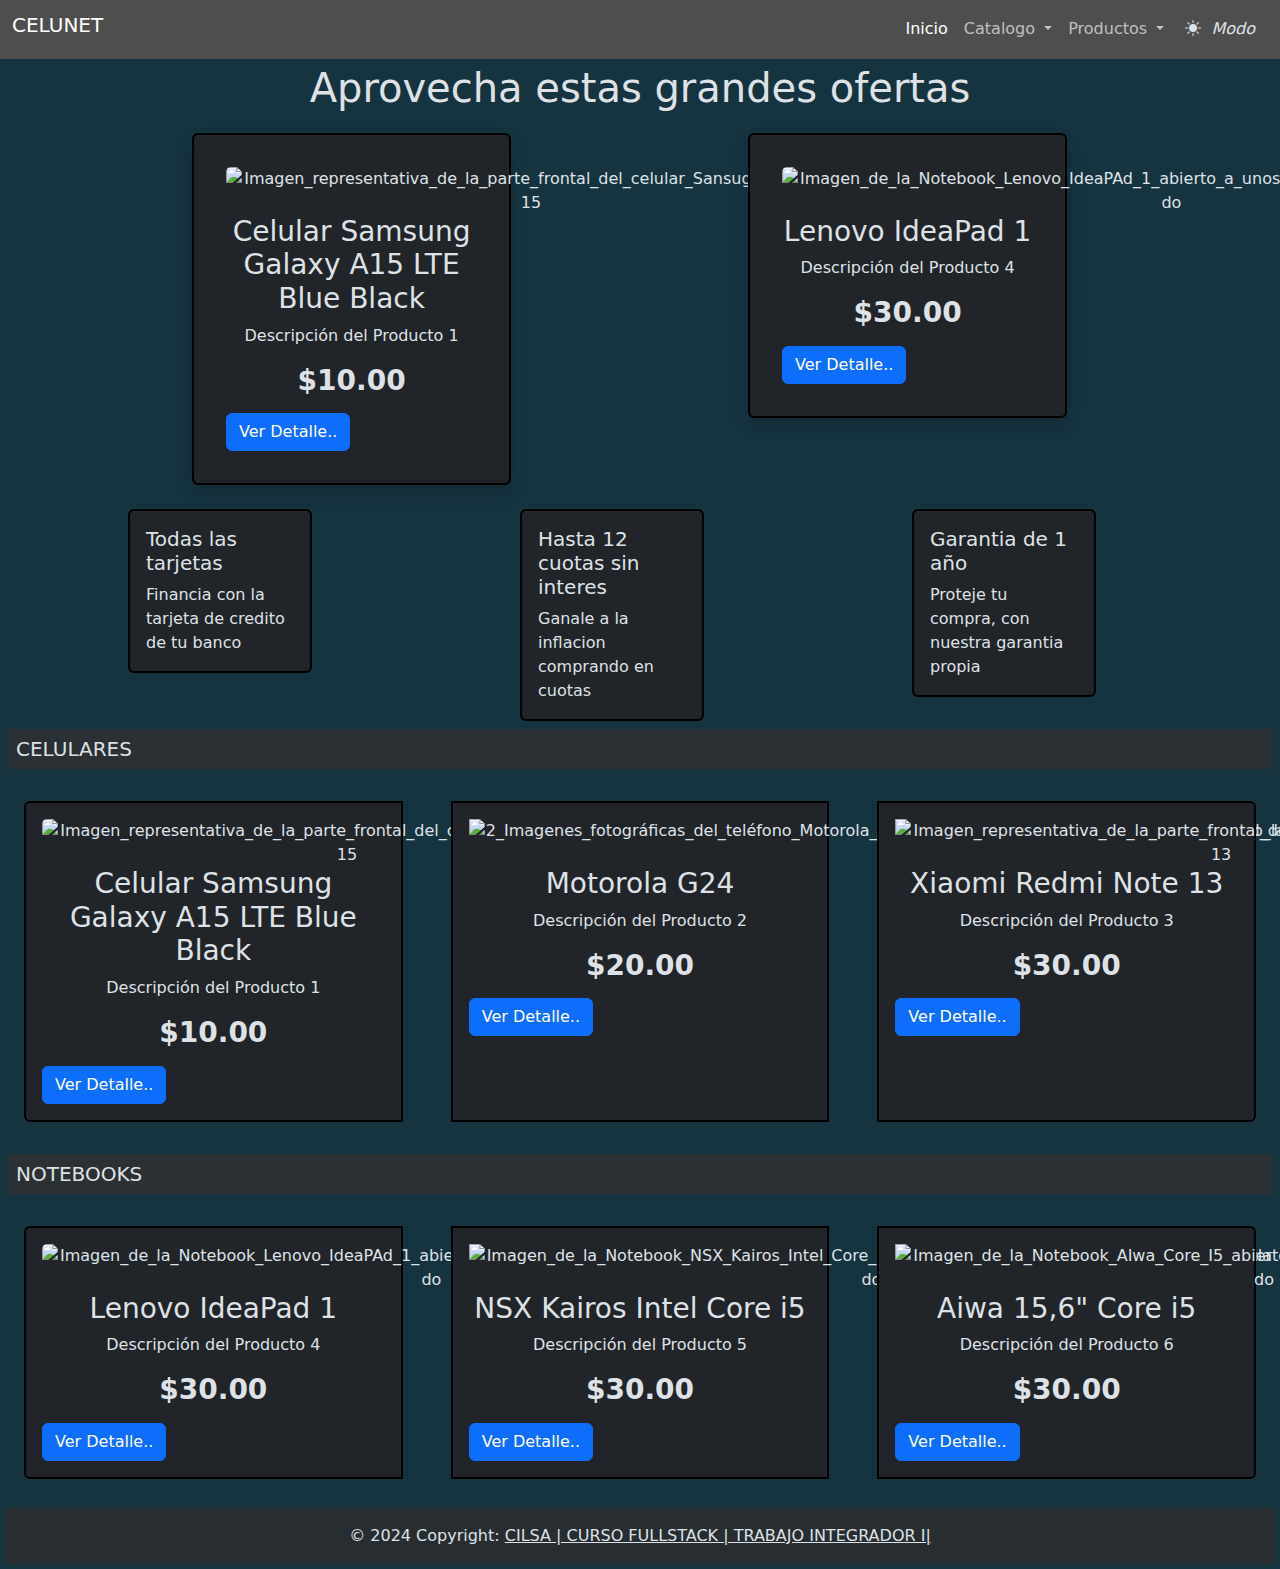
==== commit 96213337: "Update index.html" ====
--- a/index.html
+++ b/index.html
@@ -178,7 +178,7 @@
     <div class="text-center p-3" style="background-color: rgba(0, 0, 0, 0.05);">
     © 2024 Copyright:
       <a class="text-body" href=""> CILSA | CURSO FULLSTACK | TRABAJO INTEGRADOR I|</a>
-     <p class="text-center h5">Casimiro Daniel | Oscar Ortiz | Marcelo Giglio| Leonel Giralde</p>
+   
     </div>
   </footer></section>
 </div>
